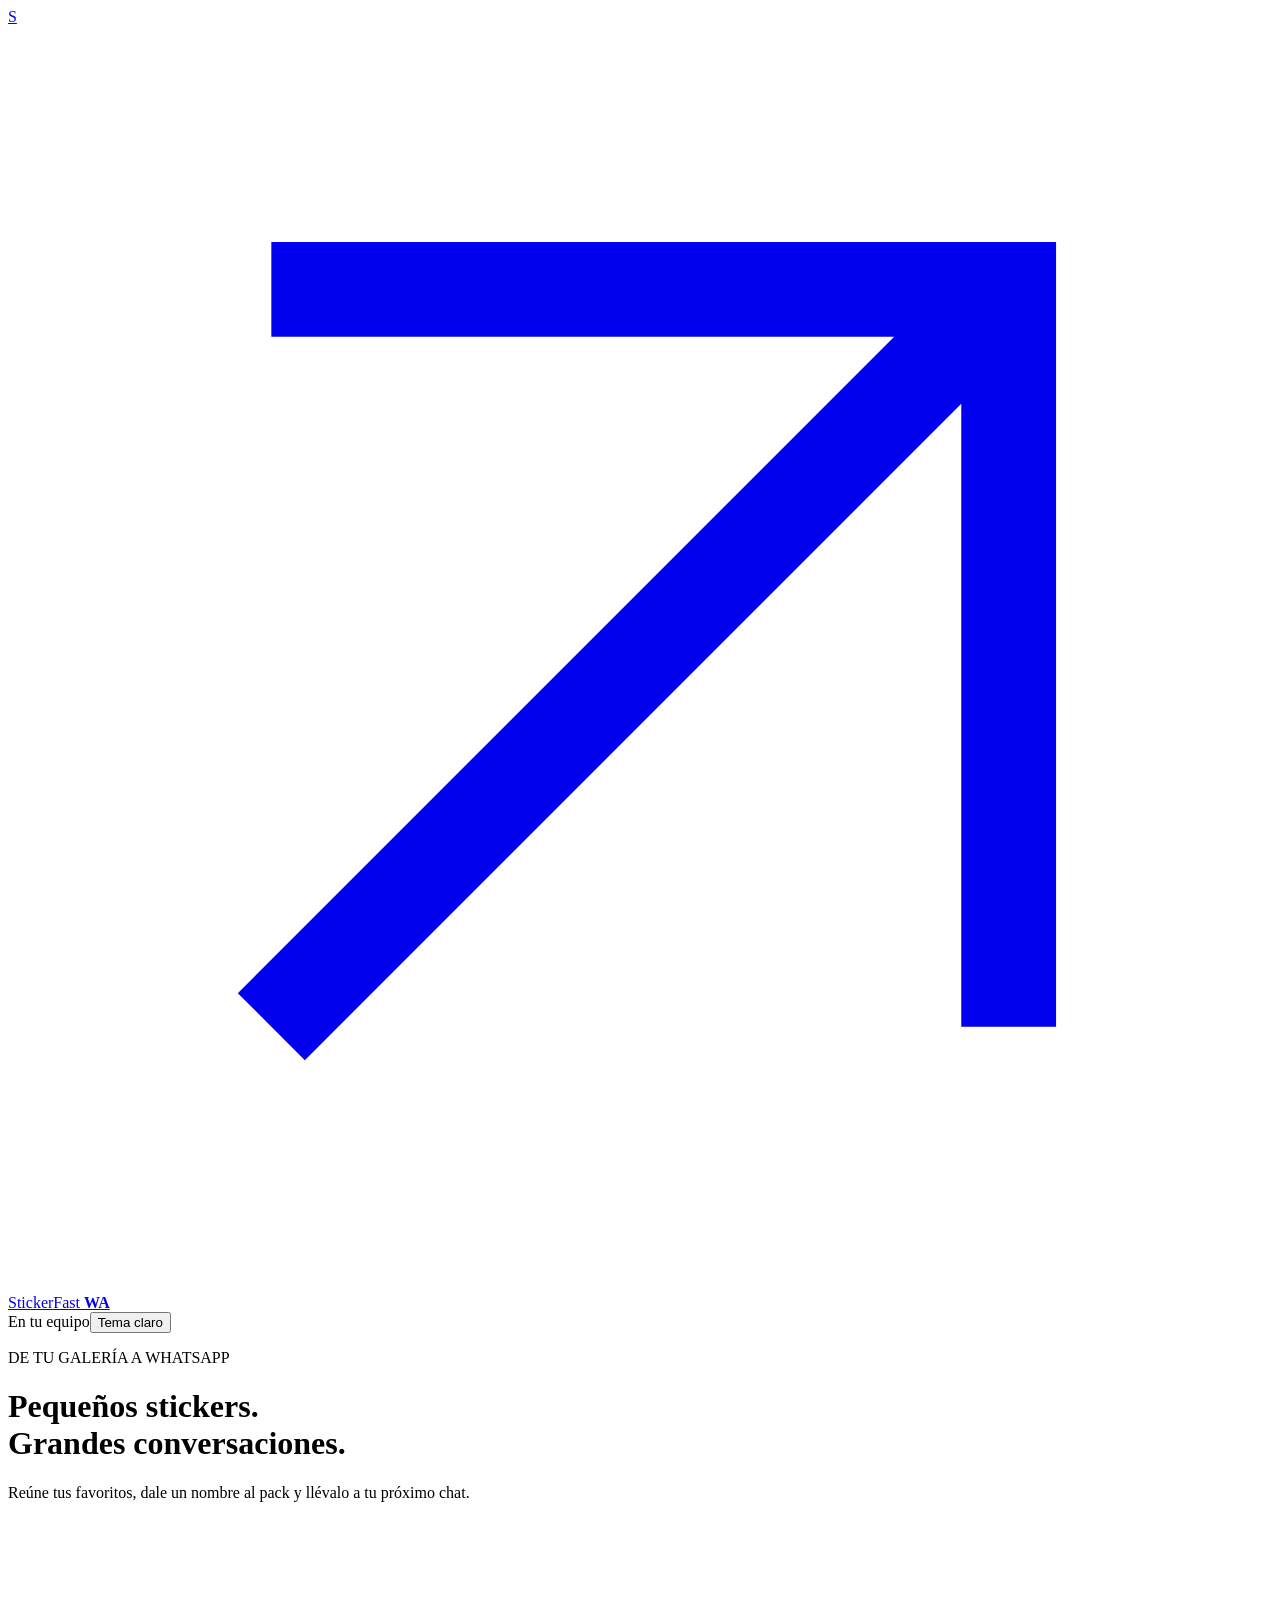
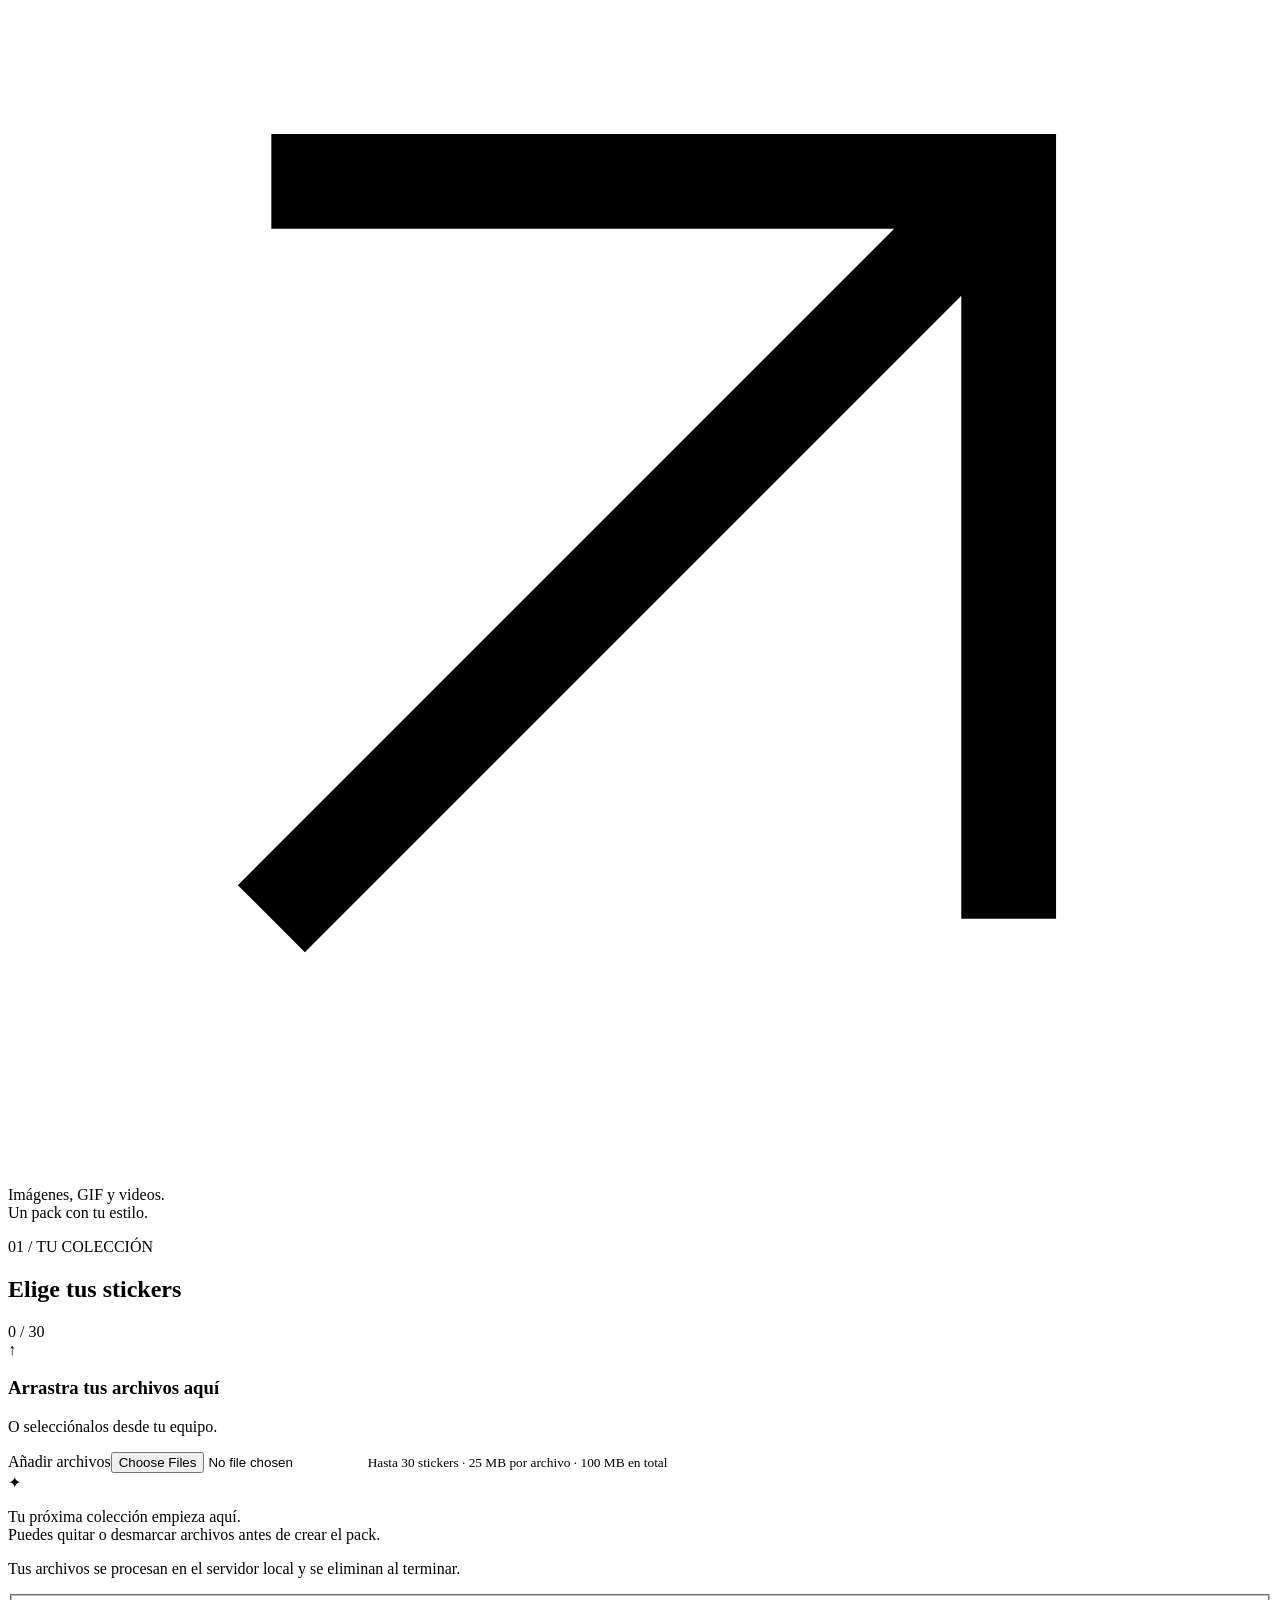
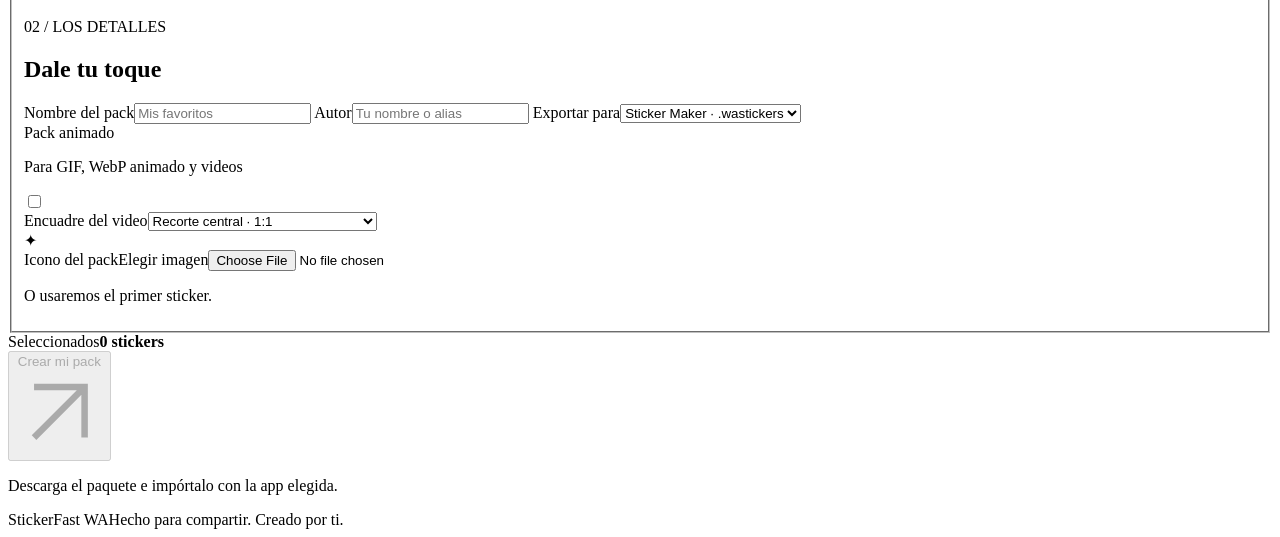
==== src/server/web/index.html @ feb0b75e "feat: add responsive web interface for local sticker creation" ====
<!doctype html>
<html lang="es" data-theme="dark">
  <head>
    <meta charset="UTF-8" />
    <meta name="viewport" content="width=device-width, initial-scale=1" />
    <meta name="color-scheme" content="dark light" />
    <title>StickerFast WA · Crea tu pack</title>
    <link rel="stylesheet" href="/web/style.css" />
    <script src="/web/app.js" defer></script>
  </head>
  <body>
    <header class="topbar">
      <a class="brand" href="/" aria-label="StickerFast WA, inicio"
        ><span class="brand-icon" aria-hidden="true"
          >S<svg
            viewBox="0 0 24 24"
            fill="none"
            stroke="currentColor"
            stroke-width="1.8"
            aria-hidden="true"
          >
            <path d="M5 19 19 5M5 5h14v14" /></svg></span
        ><span>StickerFast <strong>WA</strong></span></a
      >
      <div class="header-actions">
        <span class="local-badge"><span></span> En tu equipo</span
        ><button
          type="button"
          id="theme"
          class="quiet"
          aria-label="Cambiar a tema claro"
        >
          Tema claro
        </button>
      </div>
    </header>
    <main>
      <div class="intro">
        <div>
          <p class="eyebrow">DE TU GALERÍA A WHATSAPP</p>
          <h1>Pequeños stickers.<br /><span>Grandes conversaciones.</span></h1>
          <p class="intro-copy">
            Reúne tus favoritos, dale un nombre al pack y llévalo a tu próximo
            chat.
          </p>
        </div>
        <div class="intro-note">
          <svg
            viewBox="0 0 24 24"
            fill="none"
            stroke="currentColor"
            stroke-width="1.8"
            aria-hidden="true"
          >
            <path d="M5 19 19 5M5 5h14v14" />
          </svg>
          Imágenes, GIF y videos.<br />Un pack con tu estilo.
        </div>
      </div>
      <form id="pack-form" class="workspace">
        <section class="media-panel panel" aria-labelledby="media-title">
          <div class="section-heading">
            <div>
              <p class="step">01 / TU COLECCIÓN</p>
              <h2 id="media-title">Elige tus stickers</h2>
            </div>
            <span class="count" id="count">0 / 30</span>
          </div>
          <div id="dropzone" class="dropzone">
            <span class="upload-icon" aria-hidden="true">↑</span>
            <h3>Arrastra tus archivos aquí</h3>
            <p>O selecciónalos desde tu equipo.</p>
            <label class="button secondary file-picker"
              >Añadir archivos<input
                id="files"
                type="file"
                multiple
                accept=".png,.jpg,.jpeg,.webp,.gif,.mp4,.webm,.mov,.avi,.mkv"
            /></label>
            <small
              >Hasta 30 stickers · 25 MB por archivo · 100 MB en total</small
            >
          </div>
          <div class="collection-toolbar" id="collection-toolbar" hidden>
            <p id="selection-summary"></p>
            <button type="button" id="clear" class="text-button">
              Vaciar colección
            </button>
          </div>
          <div id="media-grid" class="media-grid"></div>
          <div class="empty-note" id="empty-note">
            <span aria-hidden="true">✦</span>
            <p>
              Tu próxima colección empieza aquí.<br /><span
                >Puedes quitar o desmarcar archivos antes de crear el
                pack.</span
              >
            </p>
          </div>
          <p class="privacy-note">
            Tus archivos se procesan en el servidor local y se eliminan al
            terminar.
          </p>
        </section>
        <aside class="settings-panel panel" aria-labelledby="settings-title">
          <fieldset id="settings-fields">
            <div class="section-heading">
              <div>
                <p class="step">02 / LOS DETALLES</p>
                <h2 id="settings-title">Dale tu toque</h2>
              </div>
            </div>
            <label class="field"
              >Nombre del pack<input
                id="name"
                name="name"
                required
                maxlength="80"
                placeholder="Mis favoritos"
                autocomplete="off"
            /></label>
            <label class="field"
              >Autor<input
                id="author"
                name="author"
                required
                maxlength="80"
                placeholder="Tu nombre o alias"
                autocomplete="nickname"
            /></label>
            <label class="field"
              >Exportar para<select id="package" name="package">
                <option value="stickerMaker">
                  Sticker Maker · .wastickers
                </option>
                <option value="wemoji">Wemoji · .wemojipack</option>
              </select></label
            >
            <div class="mode-switch">
              <div>
                <label for="animated">Pack animado</label>
                <p>Para GIF, WebP animado y videos</p>
              </div>
              <input
                type="checkbox"
                id="animated"
                name="animated"
                role="switch"
              />
            </div>
            <label class="field"
              >Encuadre del video<select id="crop-mode" name="crop_mode">
                <option value="center_crop">Recorte central · 1:1</option>
                <option value="fit">
                  Original · ajustar con transparencia
                </option>
              </select></label
            >
            <div class="icon-control">
              <div class="tray-preview" id="tray-preview" aria-hidden="true">
                ✦
              </div>
              <div>
                <span class="field-title">Icono del pack</span
                ><label class="text-button file-picker"
                  >Elegir imagen<input
                    id="icon"
                    type="file"
                    accept=".png,.jpg,.jpeg,.webp,.gif"
                    aria-label="Elegir icono del pack" /></label
                ><button
                  type="button"
                  id="remove-icon"
                  class="text-button"
                  hidden
                >
                  Quitar icono
                </button>
                <p id="icon-label">O usaremos el primer sticker.</p>
              </div>
            </div>
          </fieldset>
          <div class="pack-summary">
            <span>Seleccionados</span
            ><strong id="selected-count">0 stickers</strong>
          </div>
          <button type="submit" id="create" class="button primary" disabled>
            Crear mi pack
            <svg
              viewBox="0 0 24 24"
              fill="none"
              stroke="currentColor"
              stroke-width="1.8"
              aria-hidden="true"
            >
              <path d="M5 19 19 5M5 5h14v14" />
            </svg>
          </button>
          <p class="export-note">
            Descarga el paquete e impórtalo con la app elegida.
          </p>
        </aside>
      </form>
      <p id="message" class="message" role="alert" hidden></p>
      <section
        id="job-panel"
        class="job-panel panel"
        aria-labelledby="job-title"
        hidden
      >
        <div class="job-heading">
          <div>
            <p class="step">TU PACK</p>
            <h2 id="job-title">Preparando tu colección</h2>
          </div>
          <span id="job-percentage">0 %</span>
        </div>
        <progress
          id="progress"
          max="100"
          value="0"
          aria-label="Progreso de creación"
        ></progress>
        <div class="job-bottom">
          <p id="job-status" role="status" aria-live="polite">
            Subiendo archivos…
          </p>
          <div class="job-actions">
            <button type="button" id="retry" class="quiet" hidden>
              Volver a consultar</button
            ><button type="button" id="cancel" class="quiet" disabled>
              Cancelar</button
            ><a id="download" class="button primary" hidden>Descargar pack ↓</a
            ><button type="button" id="delete-job" class="quiet" hidden>
              Eliminar resultado
            </button>
          </div>
        </div>
      </section>
      <footer>
        <span>StickerFast WA</span
        ><span>Hecho para compartir. Creado por ti.</span>
      </footer>
    </main>
  </body>
</html>
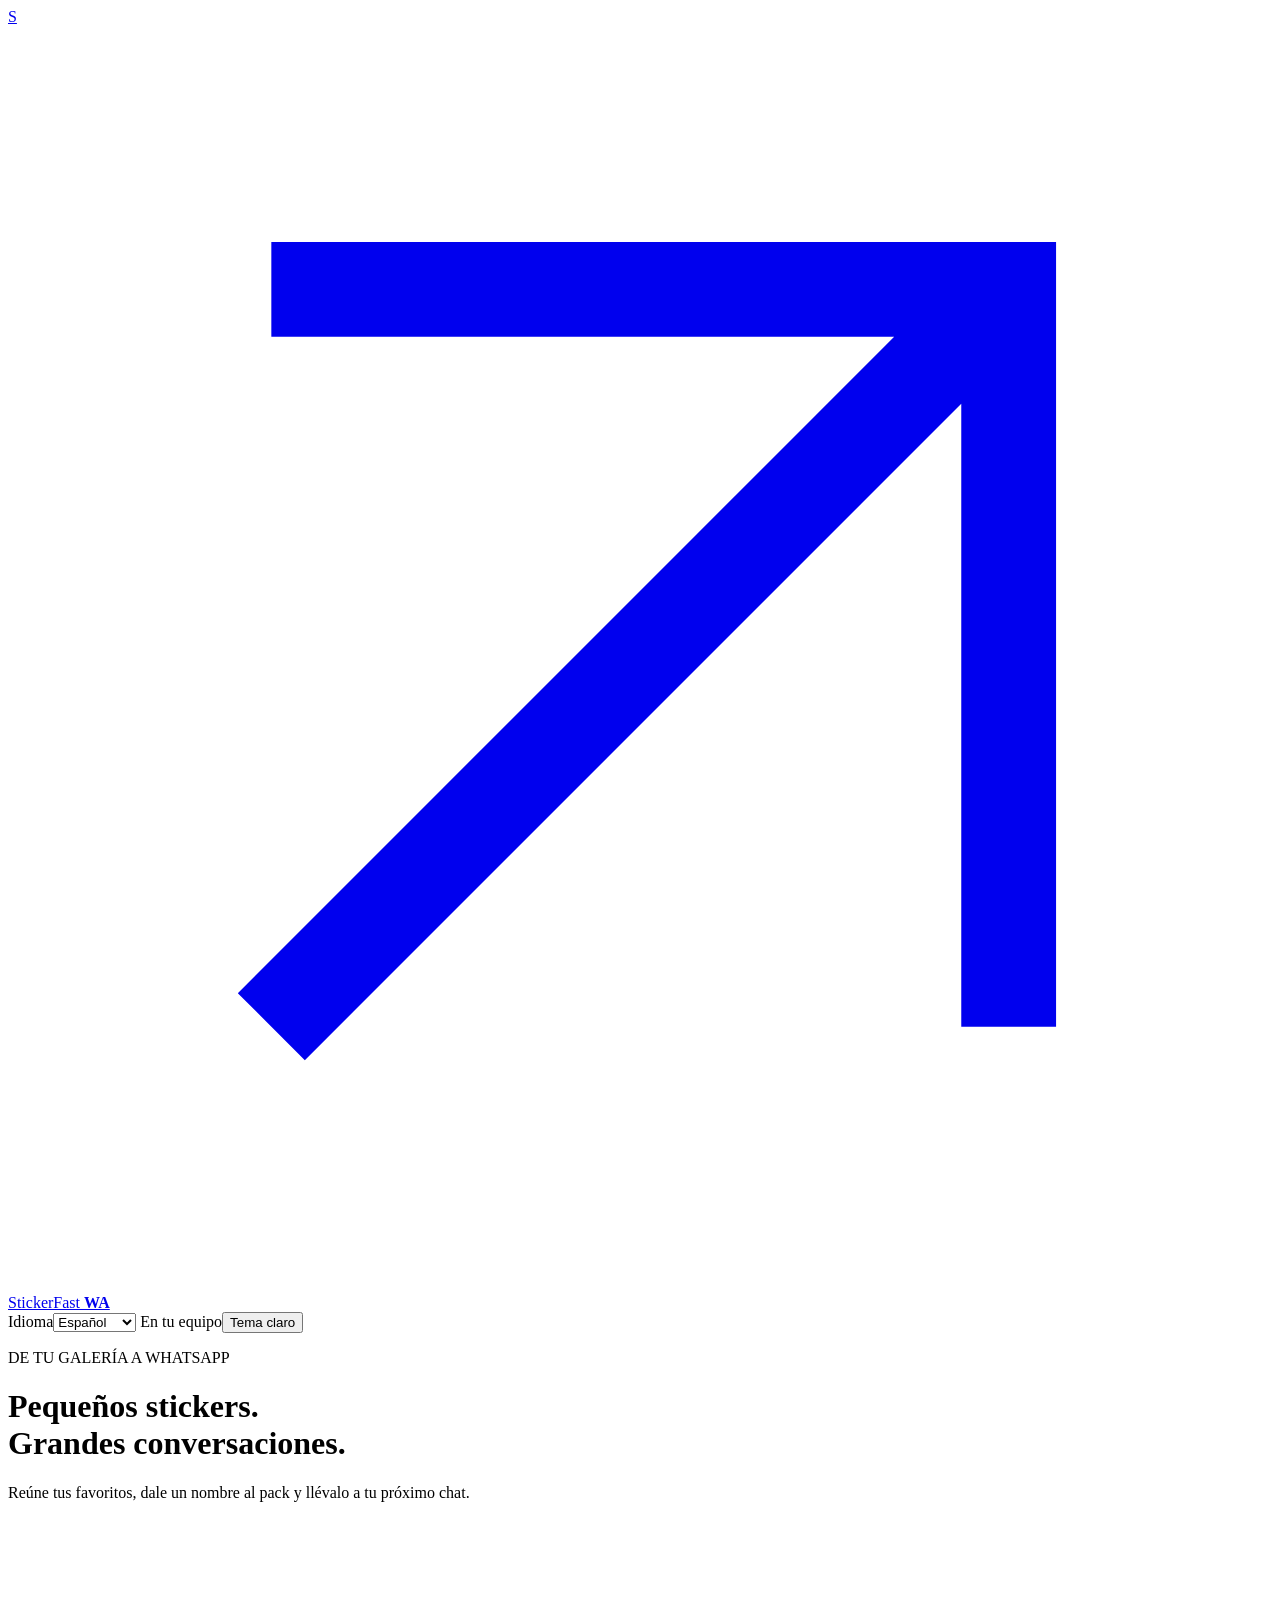
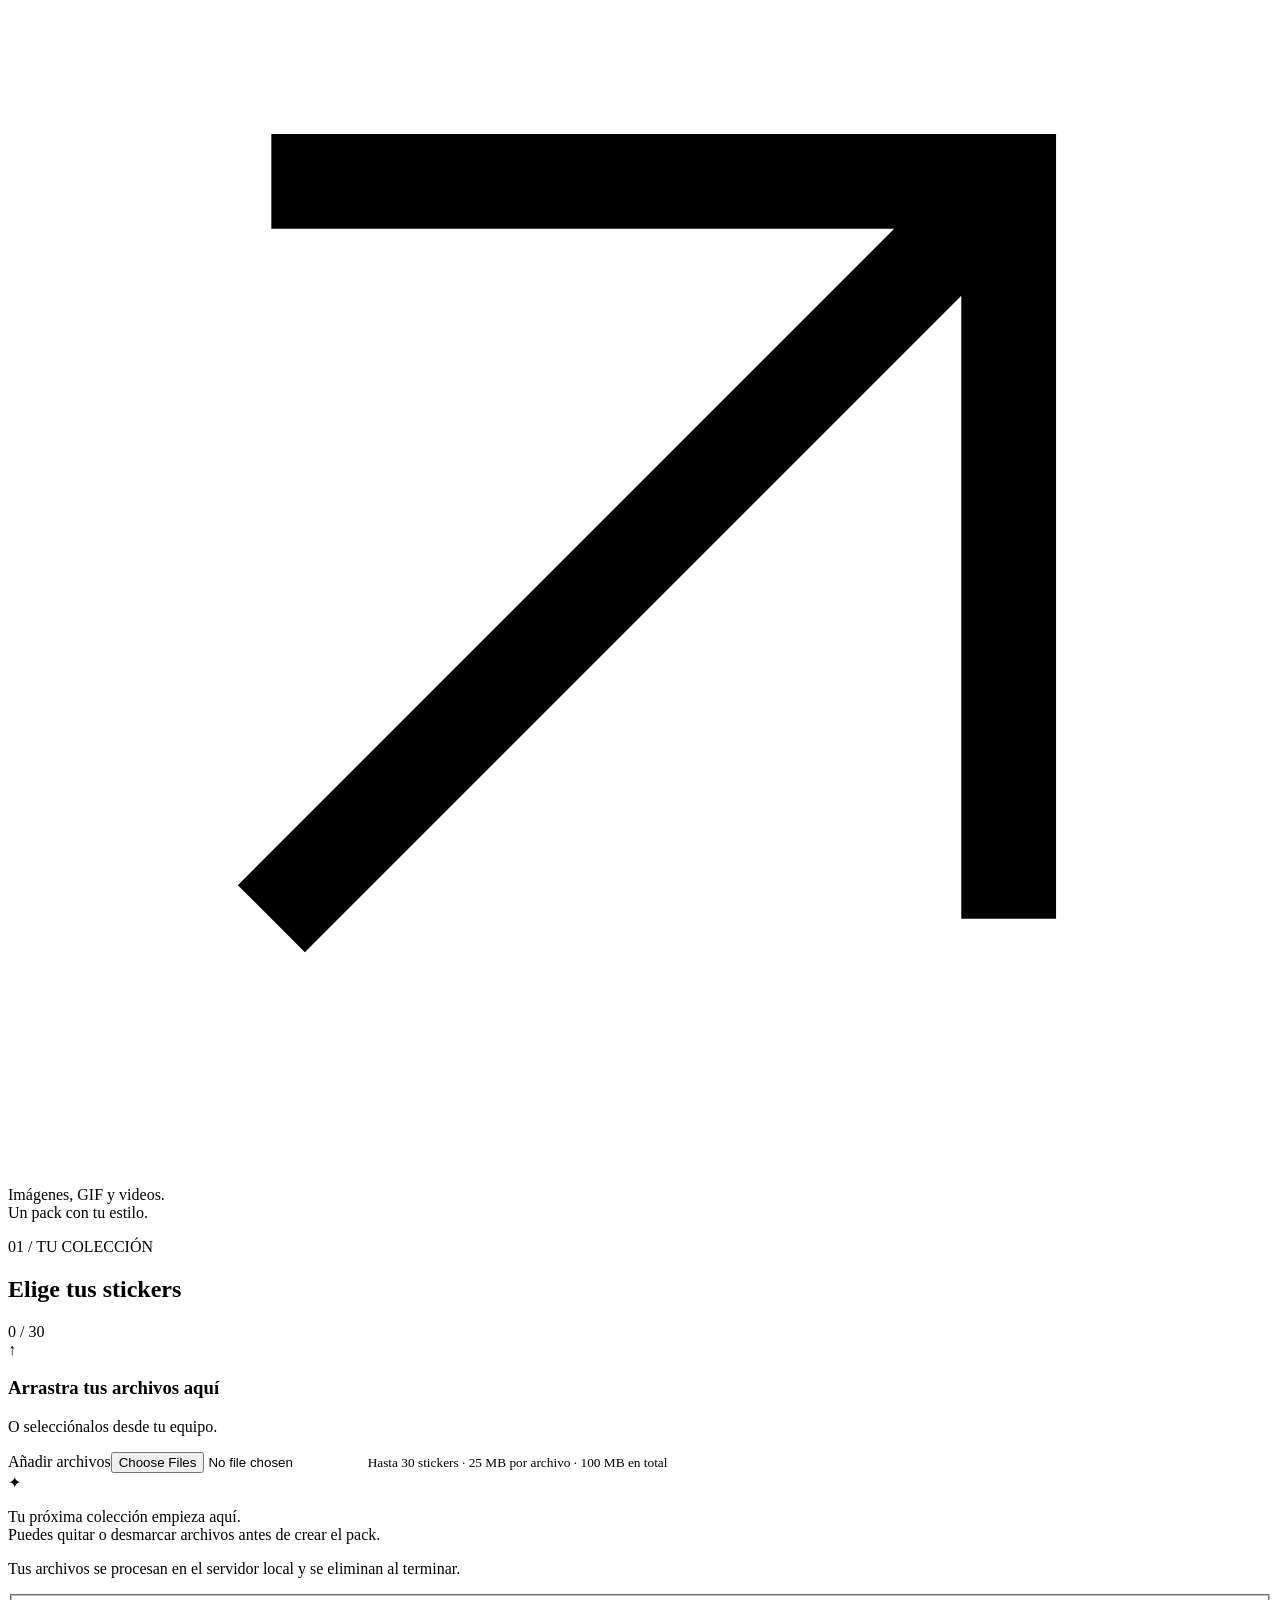
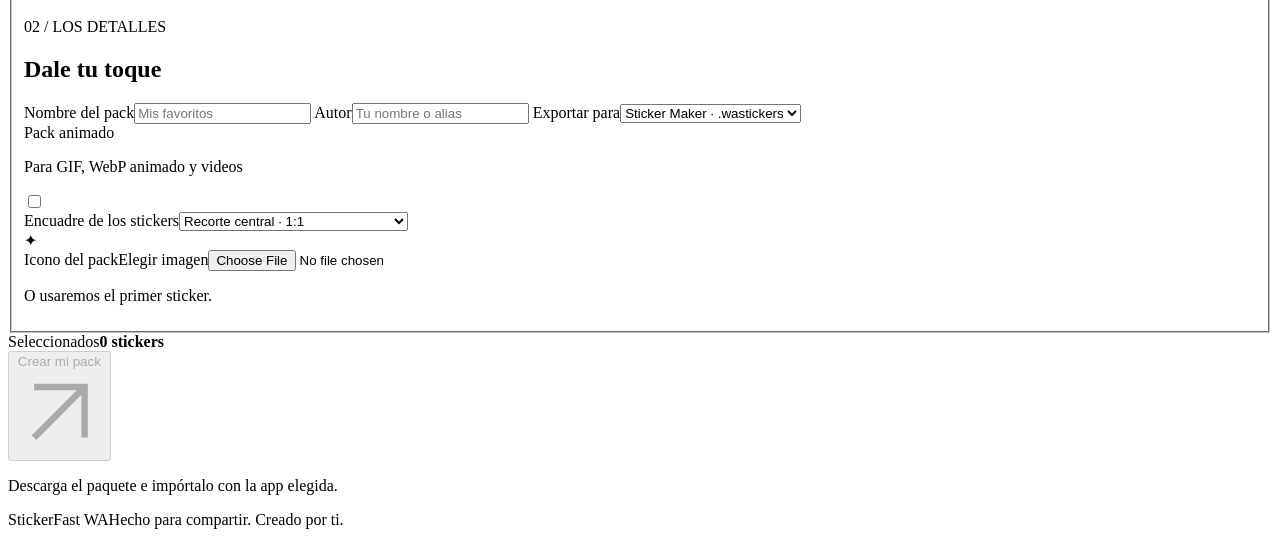
==== commit d72d120c: "feat: localize web interface in six languages" ====
--- a/src/server/web/index.html
+++ b/src/server/web/index.html
@@ -6,6 +6,8 @@
     <meta name="color-scheme" content="dark light" />
     <title>StickerFast WA · Crea tu pack</title>
     <link rel="stylesheet" href="/web/style.css" />
+    <script src="/web/locales.js" defer></script>
+    <script src="/web/i18n.js" defer></script>
     <script src="/web/app.js" defer></script>
   </head>
   <body>
@@ -23,6 +25,17 @@
         ><span>StickerFast <strong>WA</strong></span></a
       >
       <div class="header-actions">
+        <label class="language-picker"
+          ><span class="sr-only">Idioma</span
+          ><select id="language" aria-label="Idioma">
+            <option value="es">Español</option>
+            <option value="en">English</option>
+            <option value="fr">Français</option>
+            <option value="de">Deutsch</option>
+            <option value="it">Italiano</option>
+            <option value="pt">Português</option>
+          </select></label
+        >
         <span class="local-badge"><span></span> En tu equipo</span
         ><button
           type="button"
@@ -149,7 +162,7 @@
               />
             </div>
             <label class="field"
-              >Encuadre del video<select id="crop-mode" name="crop_mode">
+              >Encuadre de los stickers<select id="crop-mode" name="crop_mode">
                 <option value="center_crop">Recorte central · 1:1</option>
                 <option value="fit">
                   Original · ajustar con transparencia
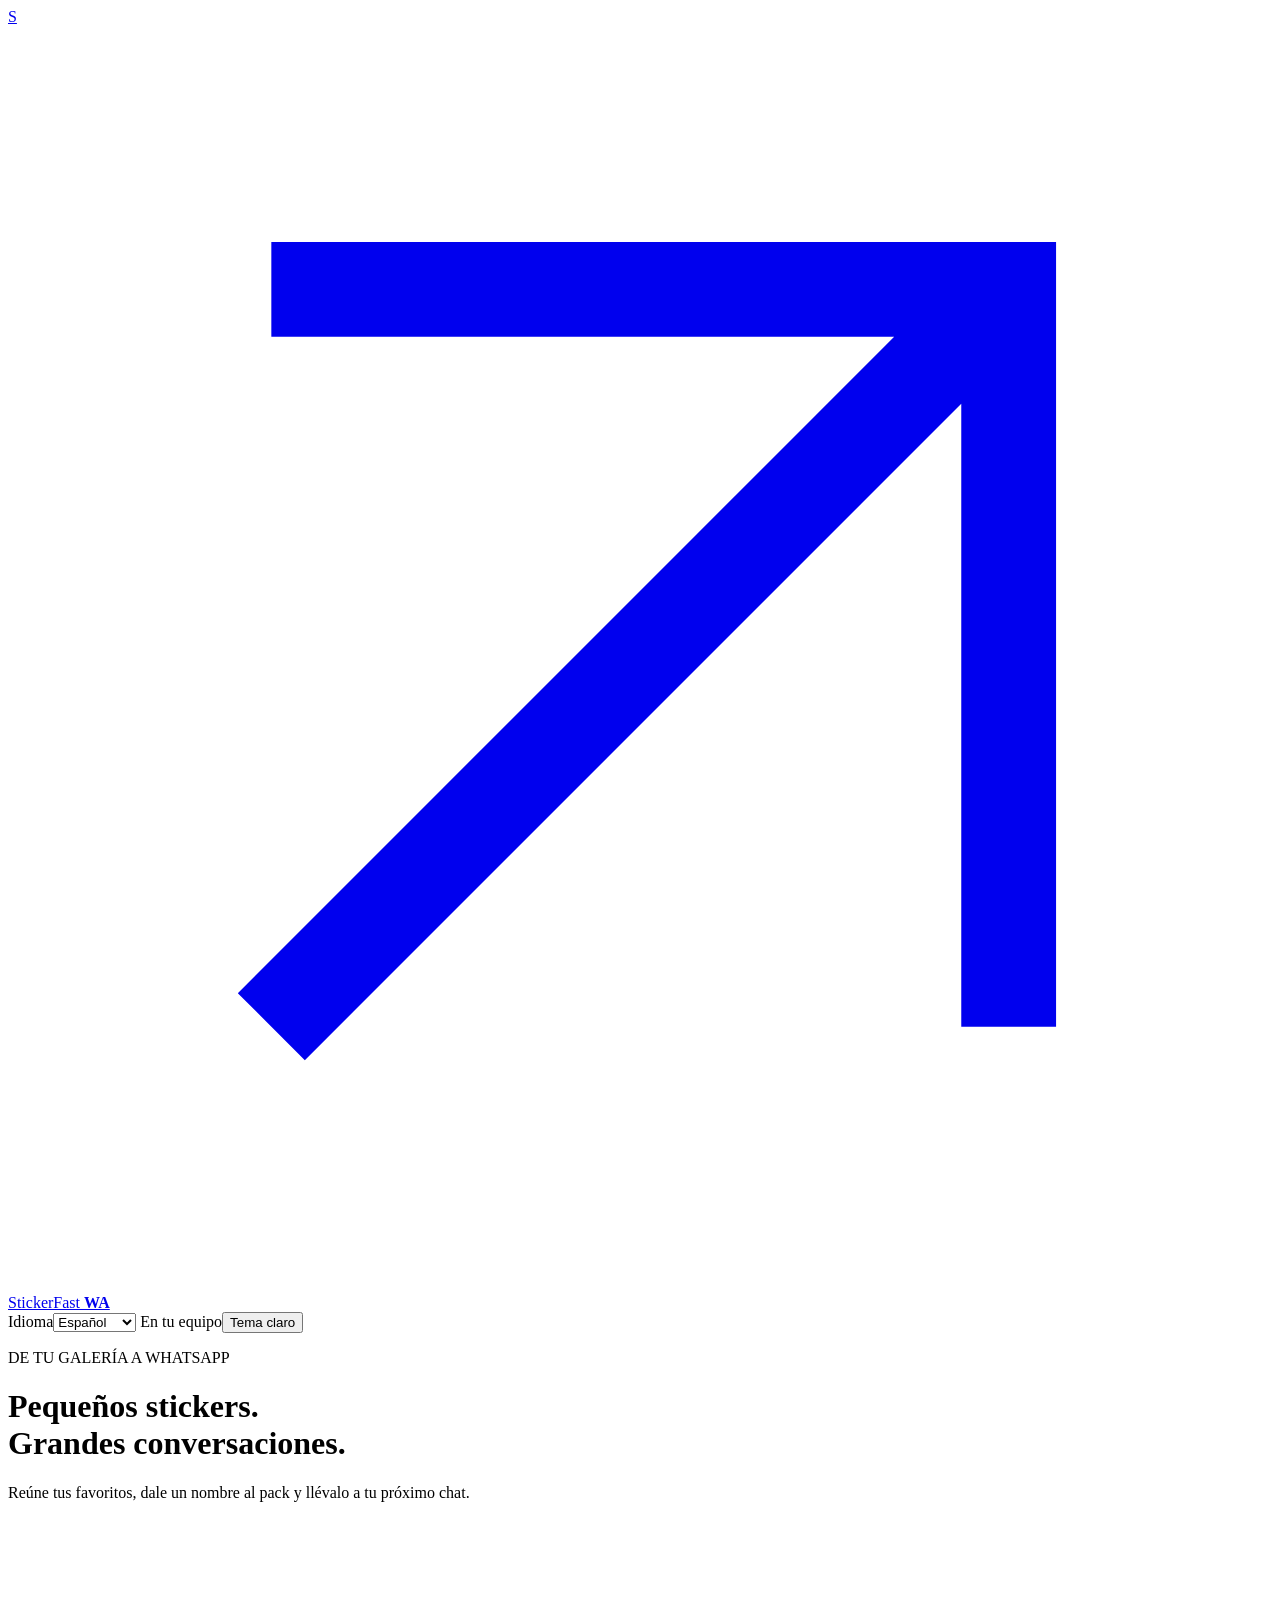
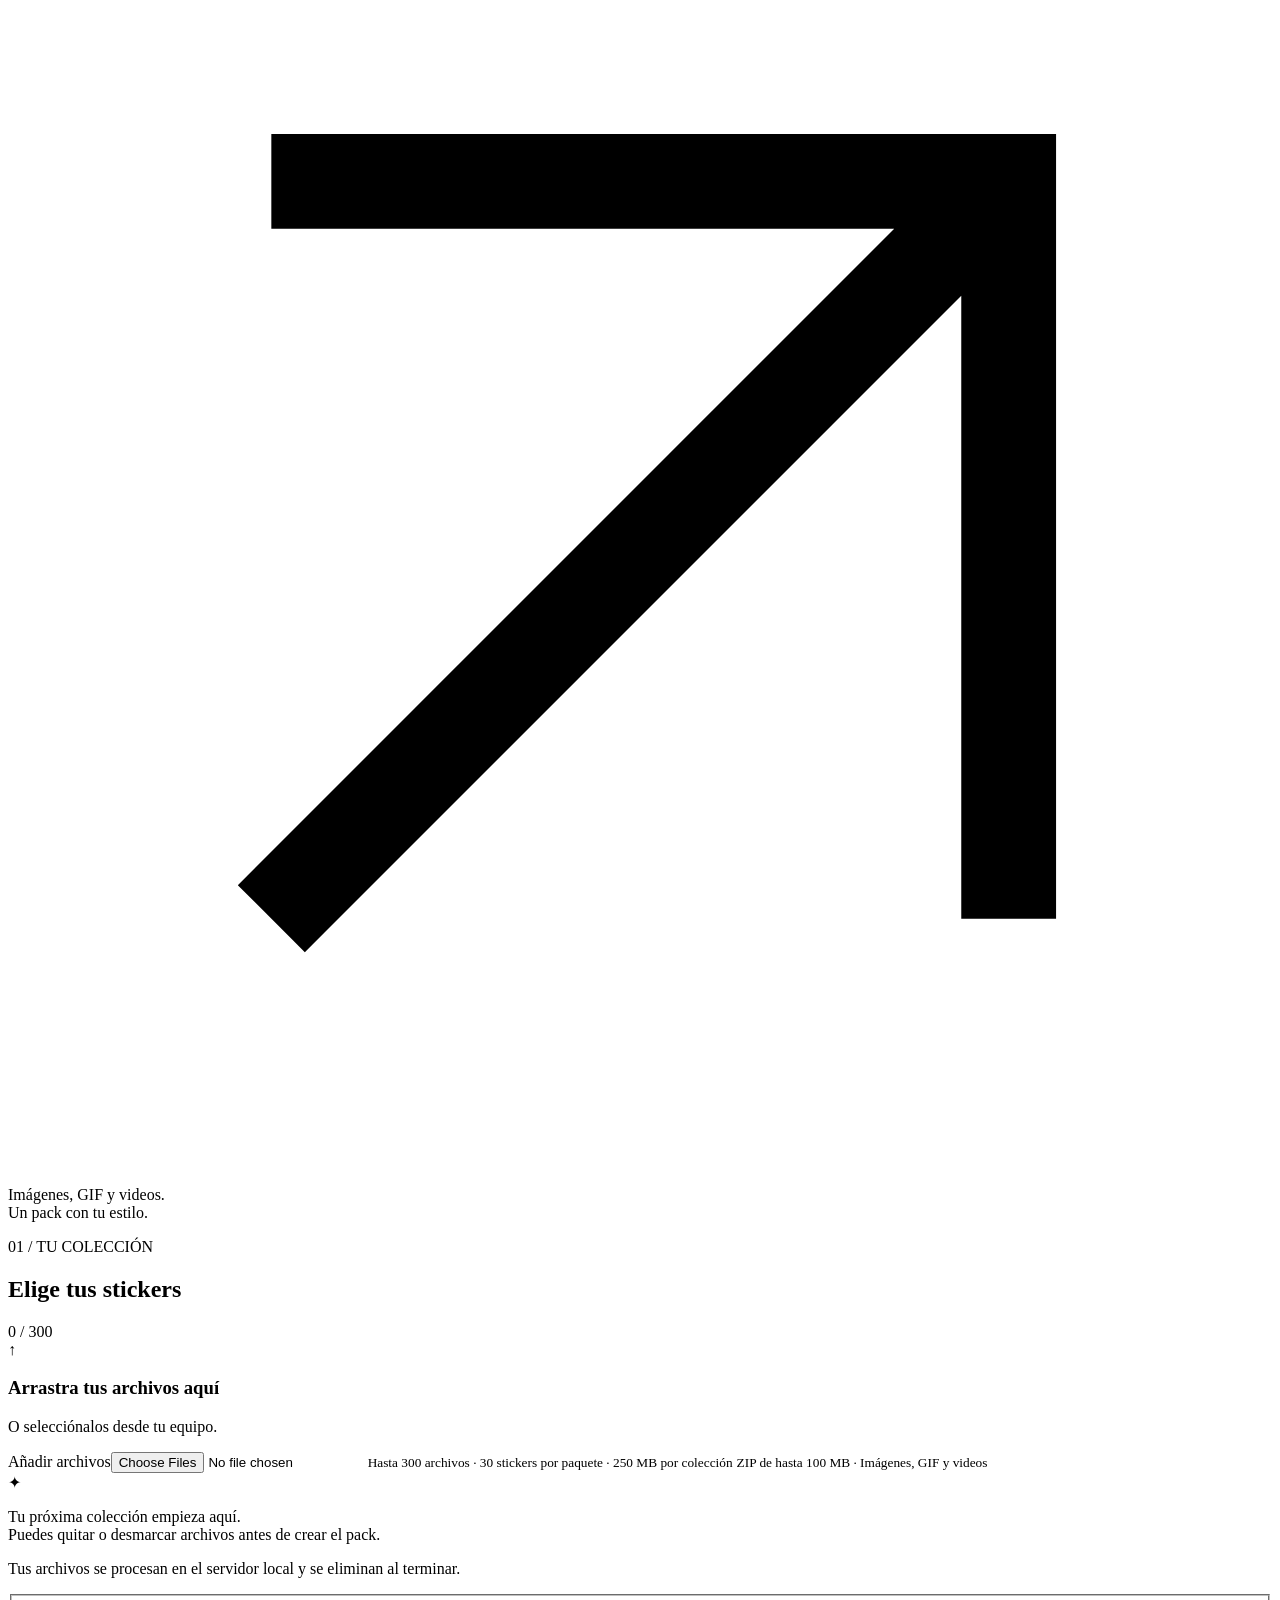
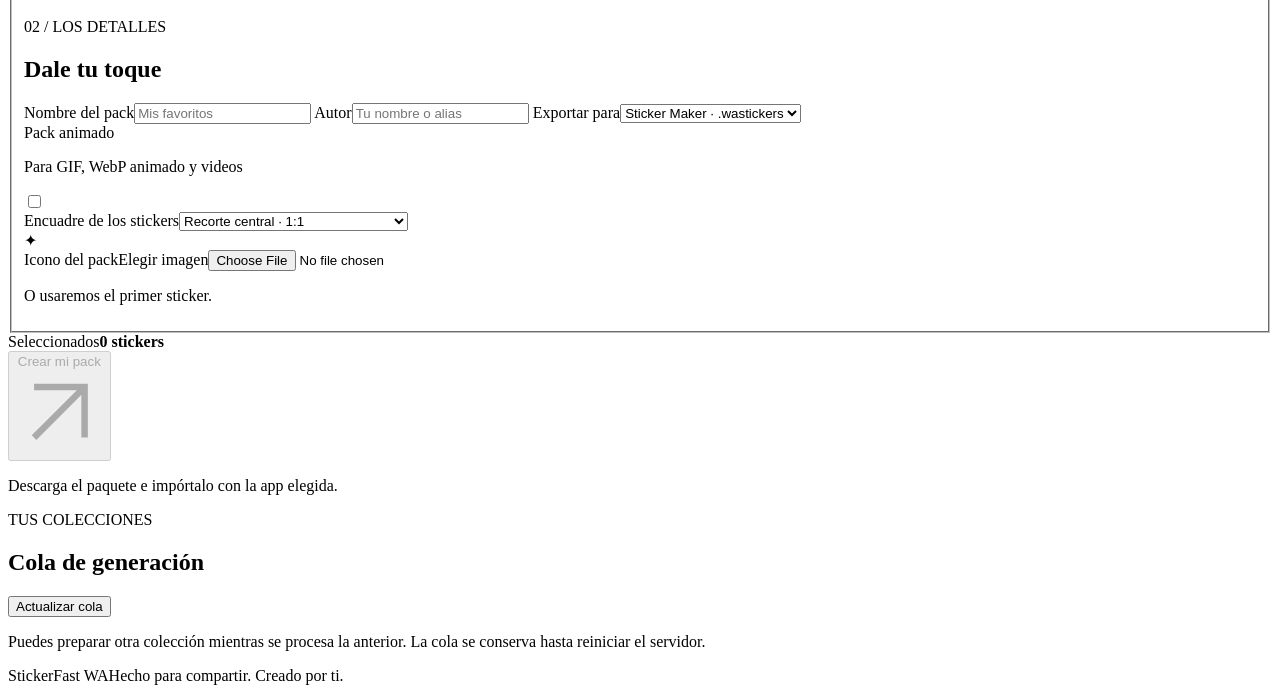
==== commit 6567287c: "feat: reorder collections and manage pack generation queue" ====
--- a/src/server/web/index.html
+++ b/src/server/web/index.html
@@ -8,6 +8,8 @@
     <link rel="stylesheet" href="/web/style.css" />
     <script src="/web/locales.js" defer></script>
     <script src="/web/i18n.js" defer></script>
+    <script src="/web/image-editor.js" defer></script>
+    <script src="/web/collection-inputs.js" defer></script>
     <script src="/web/app.js" defer></script>
   </head>
   <body>
@@ -77,7 +79,7 @@
               <p class="step">01 / TU COLECCIÓN</p>
               <h2 id="media-title">Elige tus stickers</h2>
             </div>
-            <span class="count" id="count">0 / 30</span>
+            <span class="count" id="count">0 / 300</span>
           </div>
           <div id="dropzone" class="dropzone">
             <span class="upload-icon" aria-hidden="true">↑</span>
@@ -88,14 +90,33 @@
                 id="files"
                 type="file"
                 multiple
-                accept=".png,.jpg,.jpeg,.webp,.gif,.mp4,.webm,.mov,.avi,.mkv"
+                accept=".zip,.png,.jpg,.jpeg,.webp,.gif,.mp4,.webm,.mov,.avi,.mkv"
             /></label>
             <small
-              >Hasta 30 stickers · 25 MB por archivo · 100 MB en total</small
+              >Hasta 300 archivos · 30 stickers por paquete · 250 MB por
+              colección</small
             >
-          </div>
+            <small>ZIP de hasta 100 MB · Imágenes, GIF y videos</small>
+          </div>
+          <p
+            id="import-status"
+            class="collection-status"
+            role="status"
+            hidden
+          ></p>
           <div class="collection-toolbar" id="collection-toolbar" hidden>
-            <p id="selection-summary"></p>
+            <div>
+              <p id="selection-summary"></p>
+              <p id="split-summary"></p>
+            </div>
+            <label class="sort-label"
+              ><span class="sr-only">Ordenar archivos</span
+              ><select id="sort-files" aria-label="Ordenar archivos">
+                <option value="manual">Orden manual</option>
+                <option value="name">Nombre A–Z</option>
+                <option value="reverse">Nombre Z–A</option>
+              </select></label
+            >
             <button type="button" id="clear" class="text-button">
               Vaciar colección
             </button>
@@ -250,10 +271,226 @@
           </div>
         </div>
       </section>
+      <section
+        id="result-panel"
+        class="panel result-panel"
+        hidden
+        aria-labelledby="result-title"
+      >
+        <div class="section-heading">
+          <div>
+            <p class="step">03 / TU RESULTADO</p>
+            <h2 id="result-title">Así quedó tu pack</h2>
+          </div>
+        </div>
+        <p>
+          Estas son las imágenes exactas del paquete descargable. Toca un
+          sticker para ampliarlo.
+        </p>
+        <p id="result-message" role="status" hidden></p>
+        <button type="button" id="result-retry" class="quiet" hidden>
+          Volver a consultar
+        </button>
+        <div id="result-grid" class="media-grid"></div>
+      </section>
+      <section
+        id="queue-panel"
+        class="panel queue-panel"
+        aria-labelledby="queue-title"
+      >
+        <div class="section-heading">
+          <div>
+            <p class="step">TUS COLECCIONES</p>
+            <h2 id="queue-title">Cola de generación</h2>
+          </div>
+          <button type="button" id="queue-refresh" class="quiet">
+            Actualizar cola
+          </button>
+        </div>
+        <p id="queue-message" role="status"></p>
+        <div id="queue-list"></div>
+        <p class="queue-note">
+          Puedes preparar otra colección mientras se procesa la anterior. La
+          cola se conserva hasta reiniciar el servidor.
+        </p>
+      </section>
       <footer>
         <span>StickerFast WA</span
         ><span>Hecho para compartir. Creado por ti.</span>
       </footer>
     </main>
+    <dialog
+      id="result-dialog"
+      class="preview-dialog"
+      aria-labelledby="result-dialog-title"
+    >
+      <div class="dialog-heading">
+        <h2 id="result-dialog-title">Vista del sticker</h2>
+        <button type="button" id="close-result" class="quiet">Cerrar</button>
+      </div>
+      <div class="transparency preview-large">
+        <img id="result-image" alt="" />
+      </div>
+      <p id="result-detail"></p>
+    </dialog>
+    <dialog
+      id="image-editor"
+      class="editor-dialog"
+      aria-labelledby="editor-title"
+    >
+      <div class="dialog-heading">
+        <div>
+          <p class="step">TU MESA DE EDICIÓN</p>
+          <h2 id="editor-title">Edita tu sticker</h2>
+        </div>
+        <button type="button" id="editor-close" class="quiet">Cancelar</button>
+      </div>
+      <p class="editor-intro">
+        Recorta, borra y añade tu toque. El original se conserva.
+      </p>
+      <div class="editor-layout">
+        <div class="editor-visual">
+          <div class="transparency editor-stage">
+            <canvas
+              id="editor-canvas"
+              width="512"
+              height="512"
+              aria-label="Lienzo del sticker"
+            ></canvas>
+          </div>
+          <p id="editor-hint" role="status"></p>
+          <p id="editor-error" class="message" role="alert" hidden></p>
+        </div>
+        <div class="editor-controls">
+          <fieldset id="editor-fields">
+            <legend class="sr-only">Herramientas de edición</legend>
+            <div class="editor-tools">
+              <button
+                type="button"
+                class="quiet"
+                data-tool="move"
+                aria-pressed="true"
+              >
+                Mover</button
+              ><button
+                type="button"
+                class="quiet"
+                data-tool="cut"
+                aria-pressed="false"
+              >
+                Recorte libre</button
+              ><button
+                type="button"
+                class="quiet"
+                data-tool="erase"
+                aria-pressed="false"
+              >
+                Borrador
+              </button>
+            </div>
+            <div class="editor-tools">
+              <button type="button" id="editor-rotate" class="quiet">
+                Girar 90°</button
+              ><button type="button" id="editor-flip" class="quiet">
+                Voltear</button
+              ><button type="button" id="editor-circle" class="quiet">
+                Círculo
+              </button>
+            </div>
+            <label class="field"
+              >Zoom<input
+                id="editor-zoom"
+                type="range"
+                min="0.25"
+                max="4"
+                step="0.05"
+                value="1"
+            /></label>
+            <label class="field"
+              >Posición horizontal<input
+                id="editor-x"
+                type="range"
+                min="-512"
+                max="512"
+                step="1"
+                value="0"
+            /></label>
+            <label class="field"
+              >Posición vertical<input
+                id="editor-y"
+                type="range"
+                min="-512"
+                max="512"
+                step="1"
+                value="0"
+            /></label>
+            <label class="field"
+              >Tamaño del borrador<input
+                id="editor-brush"
+                type="range"
+                min="4"
+                max="100"
+                value="30"
+            /></label>
+            <label class="field"
+              >Texto<input
+                id="editor-text"
+                type="text"
+                maxlength="120"
+                placeholder="Añade una frase"
+            /></label>
+            <div class="editor-color-row">
+              <label class="field"
+                >Color del texto<input
+                  id="editor-text-color"
+                  type="color"
+                  value="#ffffff" /></label
+              ><label class="field"
+                >Color del borde<input
+                  id="editor-border-color"
+                  type="color"
+                  value="#ffffff"
+              /></label>
+            </div>
+            <label class="field"
+              >Tamaño del texto<input
+                id="editor-font"
+                type="range"
+                min="16"
+                max="80"
+                value="40"
+            /></label>
+            <label class="field"
+              >Altura del texto<input
+                id="editor-text-y"
+                type="range"
+                min="48"
+                max="464"
+                value="432"
+            /></label>
+            <label class="field"
+              >Grosor del borde<input
+                id="editor-border"
+                type="range"
+                min="0"
+                max="16"
+                value="0"
+            /></label>
+          </fieldset>
+        </div>
+      </div>
+      <div class="editor-footer">
+        <div>
+          <button type="button" id="editor-undo" class="quiet" disabled>
+            Deshacer</button
+          ><button type="button" id="editor-reset" class="quiet">
+            Reiniciar edición
+          </button>
+        </div>
+        <button type="button" id="editor-save" class="button primary">
+          Guardar edición
+        </button>
+      </div>
+    </dialog>
   </body>
 </html>
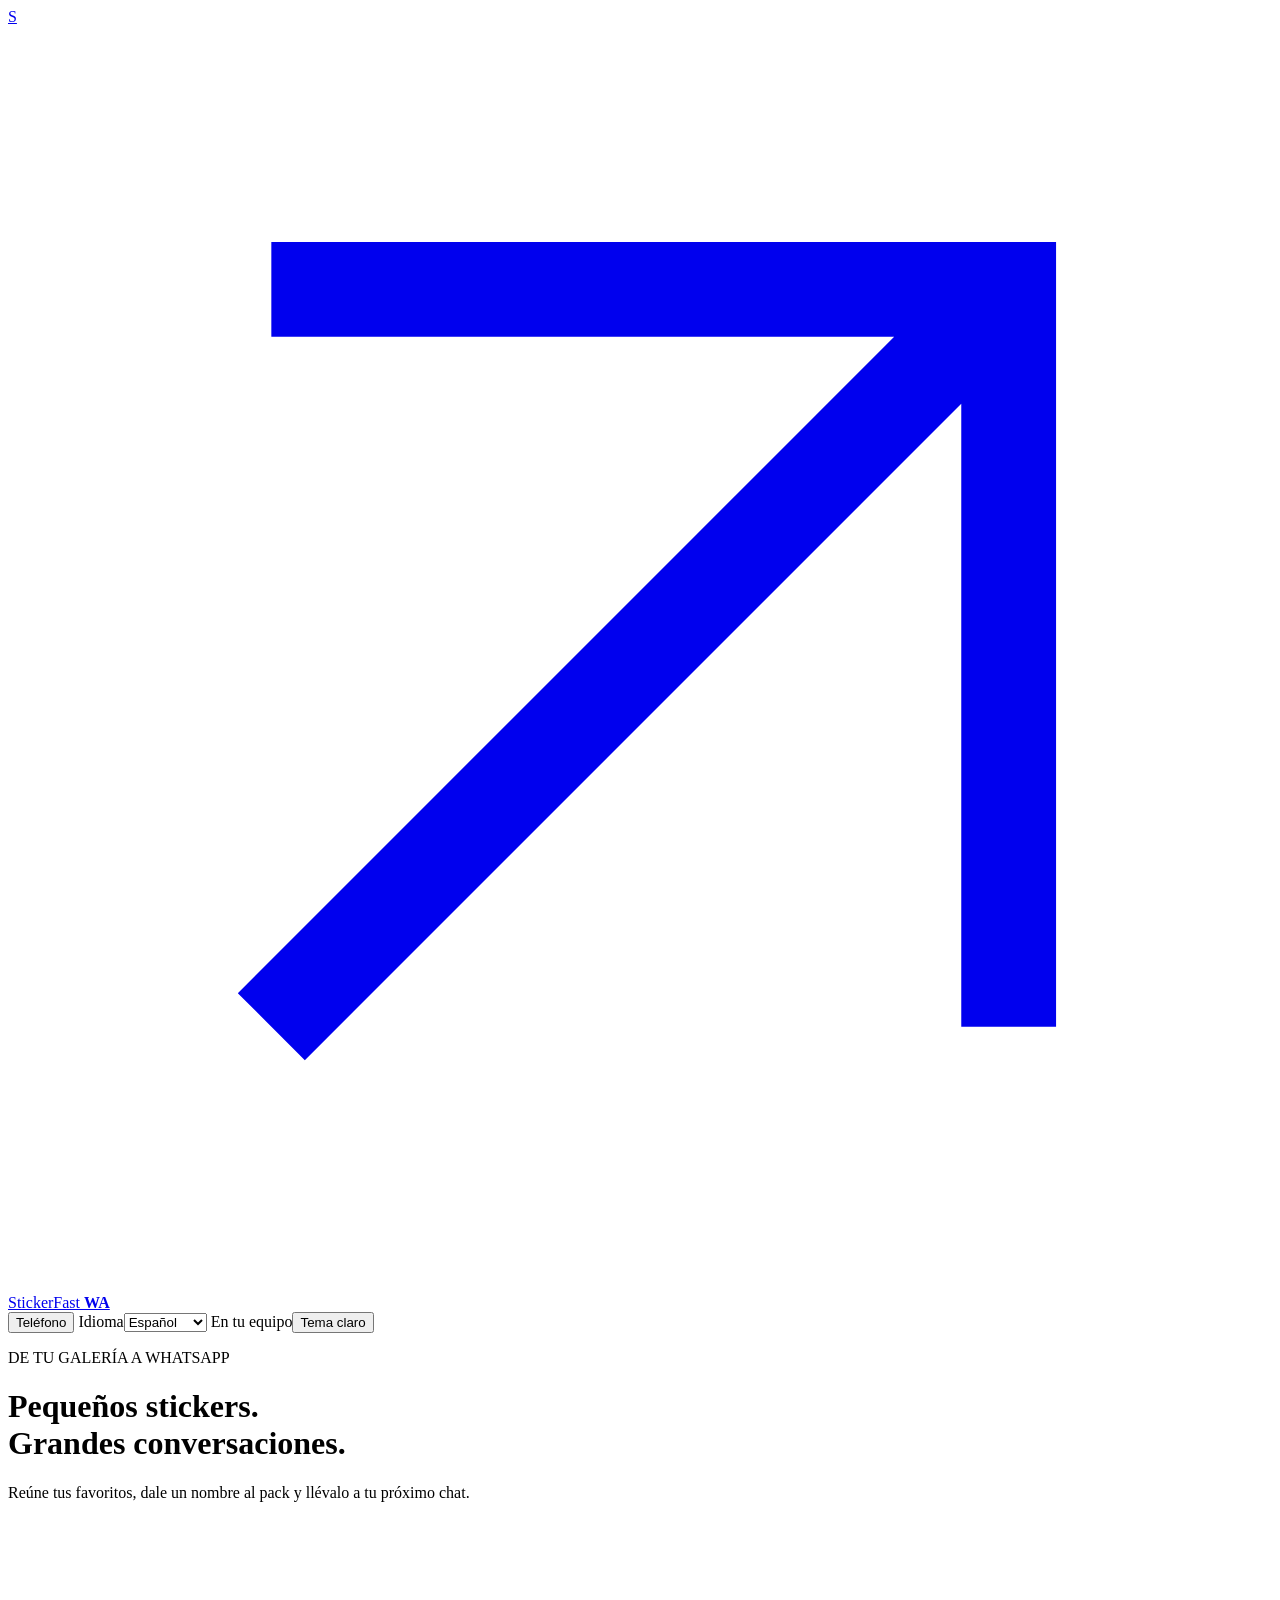
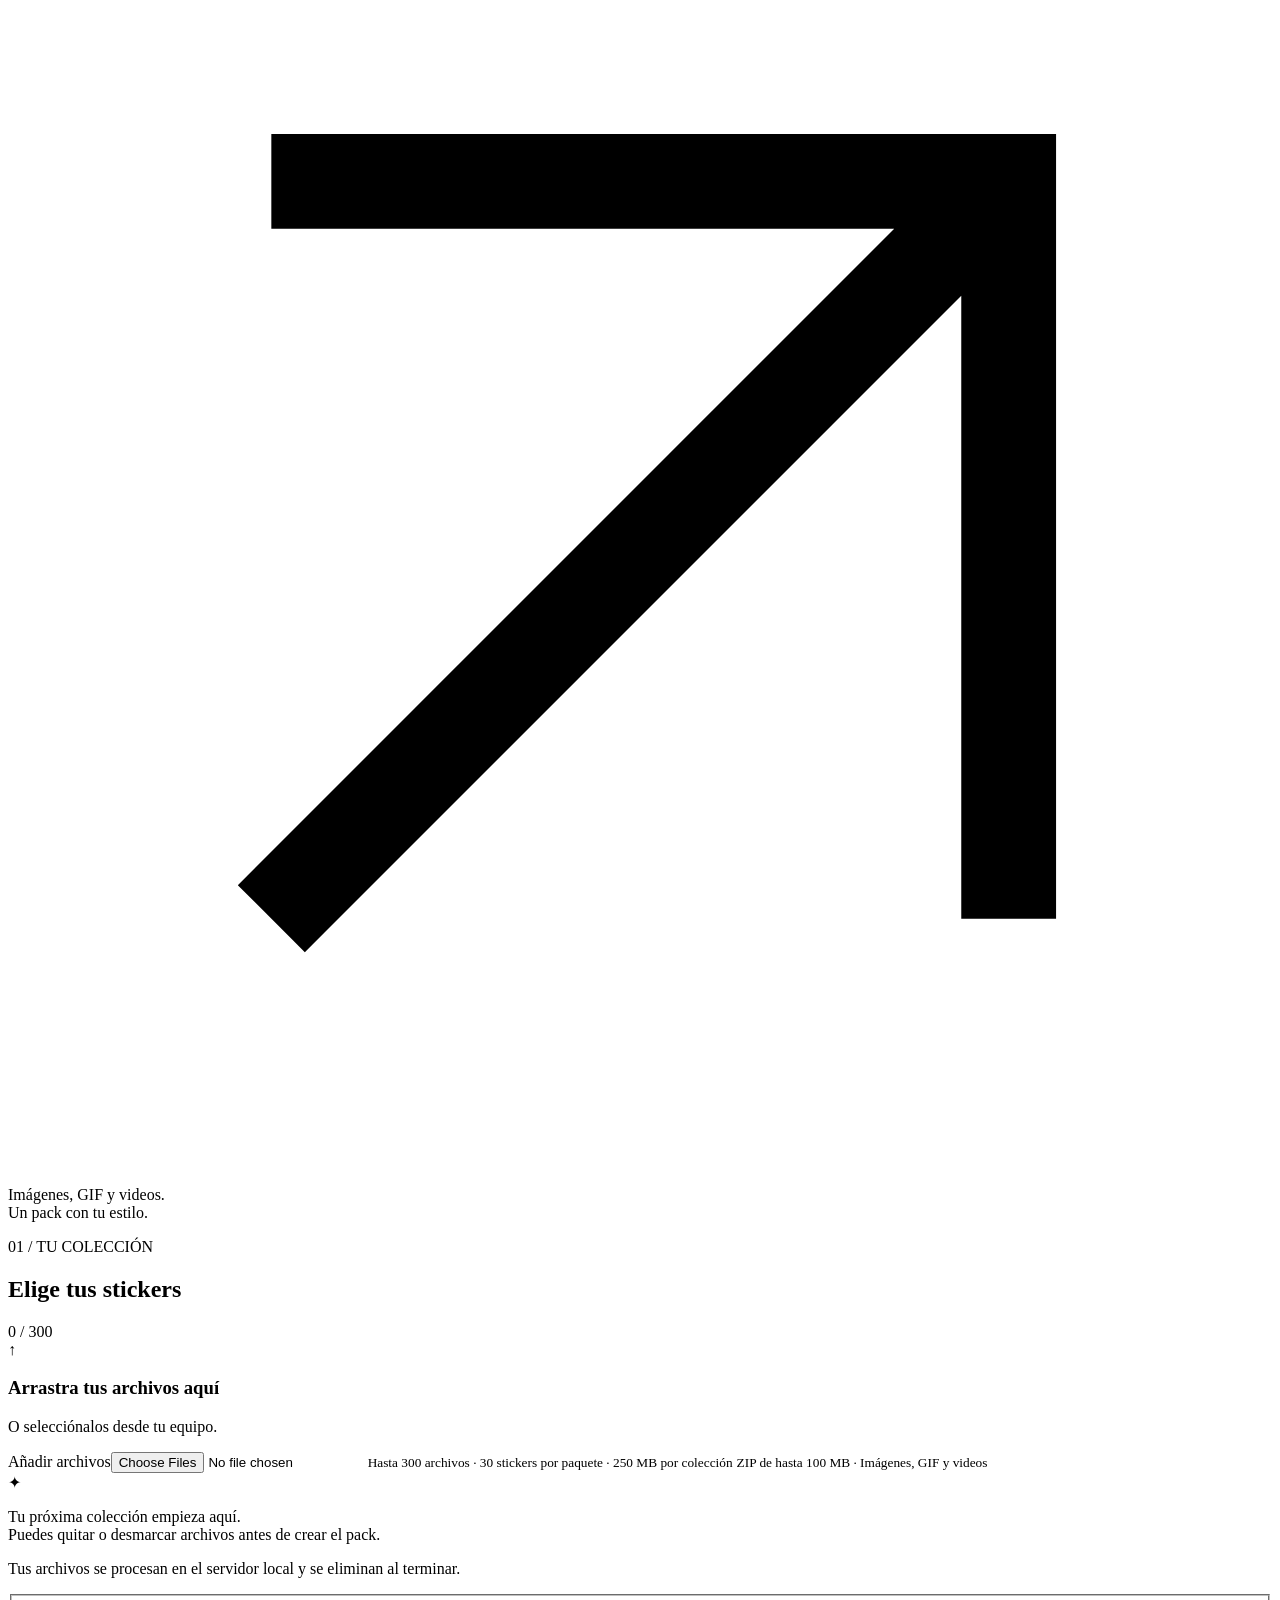
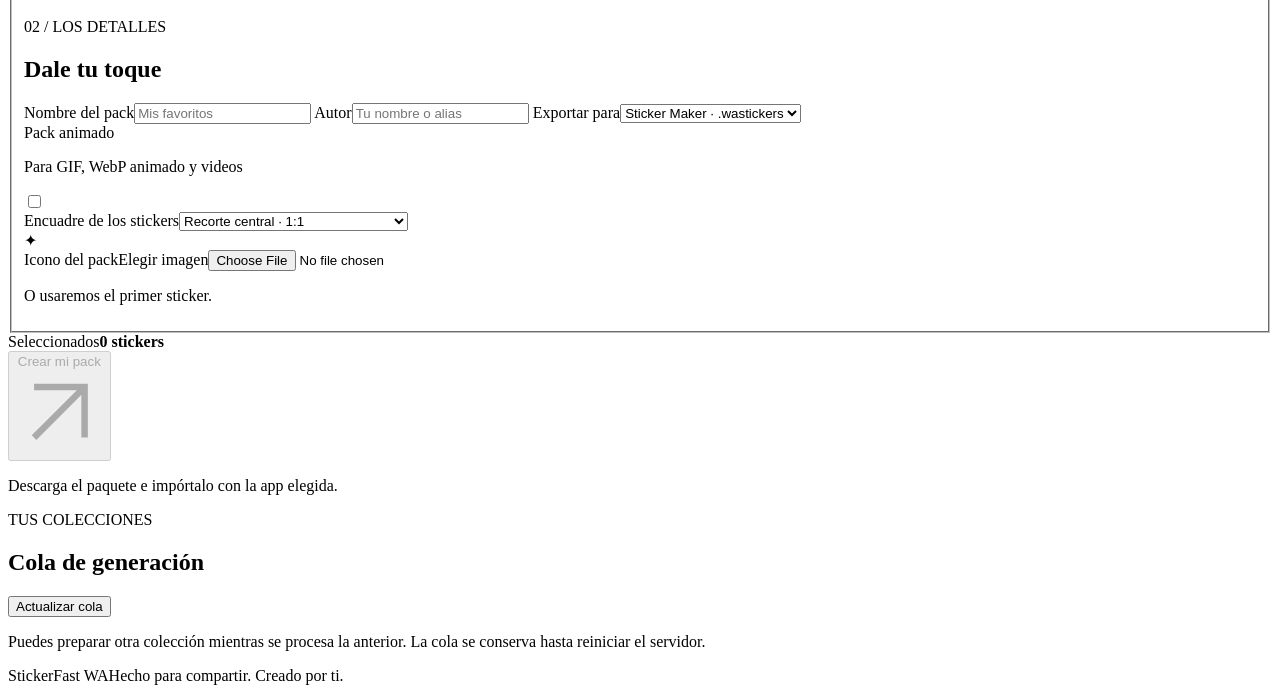
==== commit 8a5d4e23: "feat: show phone connection addresses in web interface" ====
--- a/src/server/web/index.html
+++ b/src/server/web/index.html
@@ -27,6 +27,7 @@
         ><span>StickerFast <strong>WA</strong></span></a
       >
       <div class="header-actions">
+        <button type="button" id="phone-access" class="quiet">Teléfono</button>
         <label class="language-picker"
           ><span class="sr-only">Idioma</span
           ><select id="language" aria-label="Idioma">
@@ -492,5 +493,21 @@
         </button>
       </div>
     </dialog>
+    <dialog
+      id="phone-dialog"
+      class="preview-dialog"
+      aria-labelledby="phone-title"
+    >
+      <div class="dialog-heading">
+        <h2 id="phone-title">Abrir desde el teléfono</h2>
+        <button type="button" id="phone-close" class="quiet">Cerrar</button>
+      </div>
+      <p id="phone-status" role="status"></p>
+      <div id="phone-links"></div>
+      <p>
+        Conecta el teléfono a la misma red Wi-Fi y abre una de estas
+        direcciones. Mantén el servidor encendido.
+      </p>
+    </dialog>
   </body>
 </html>
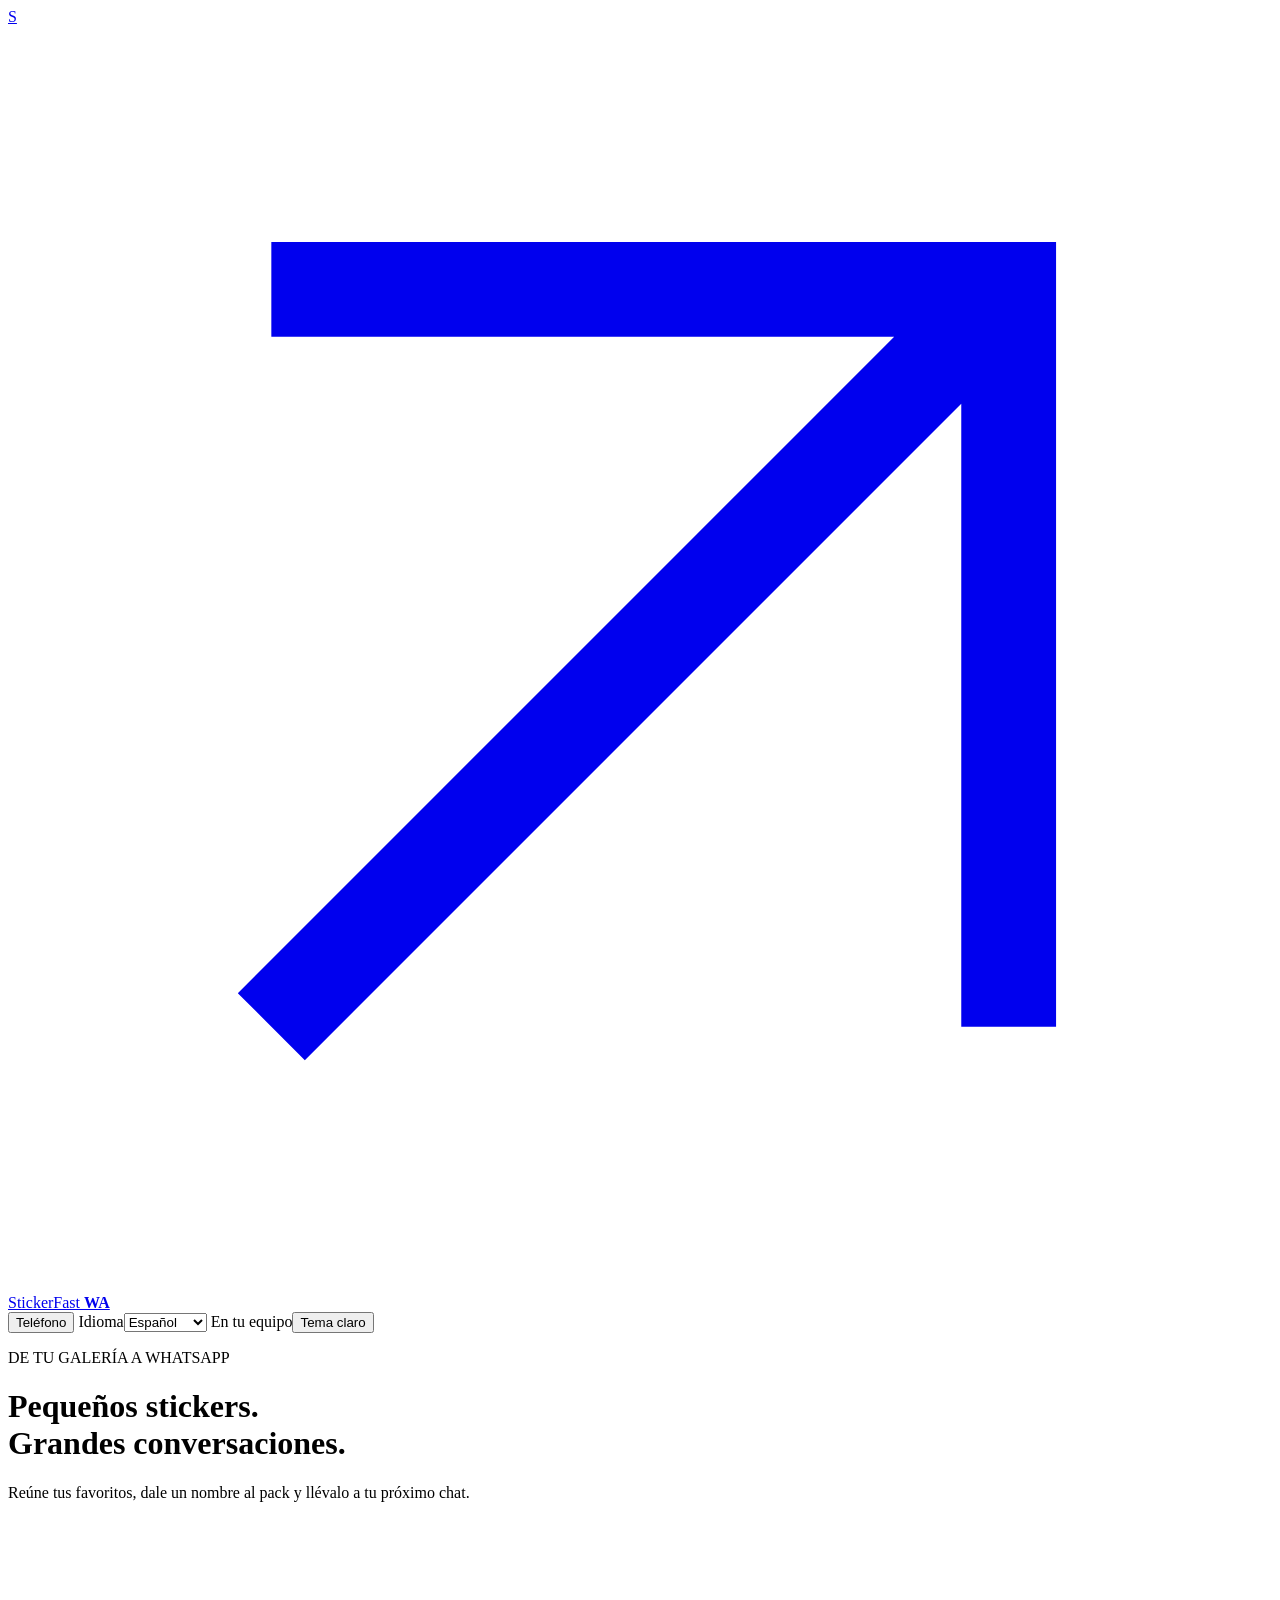
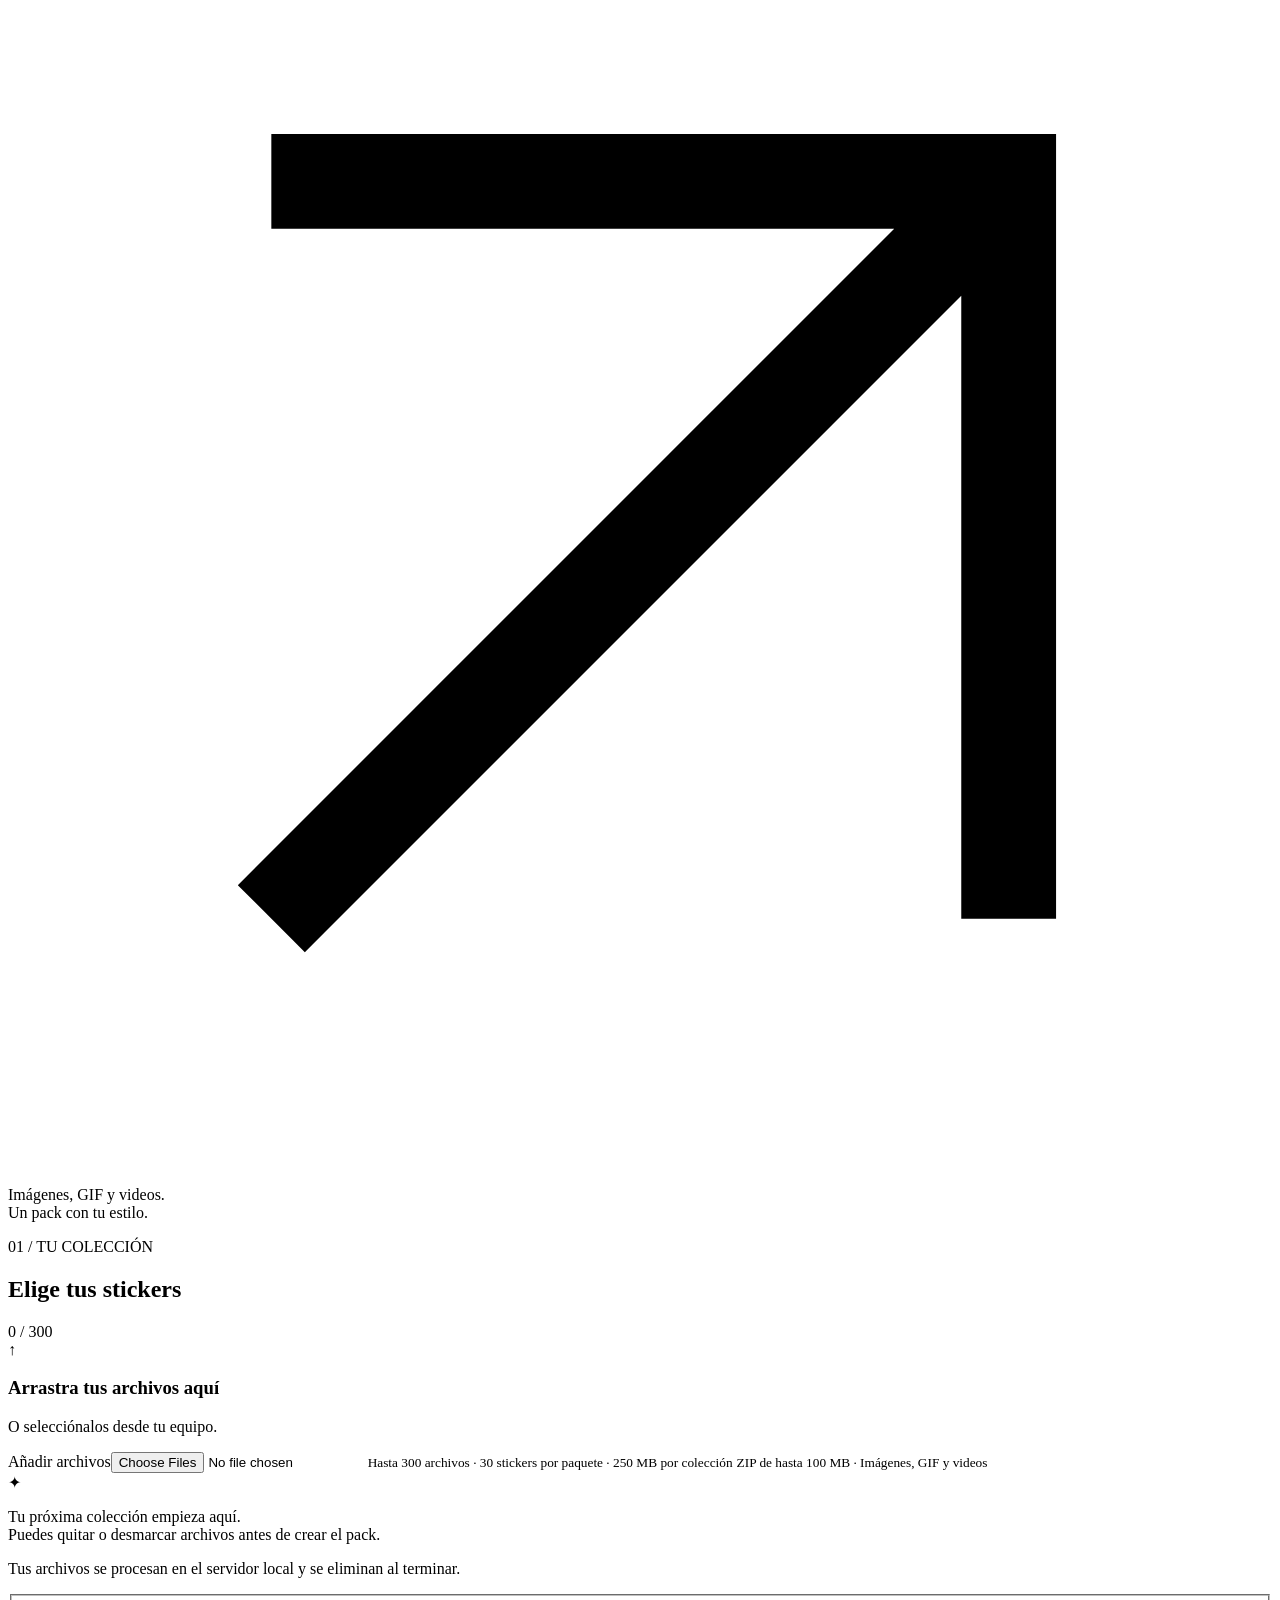
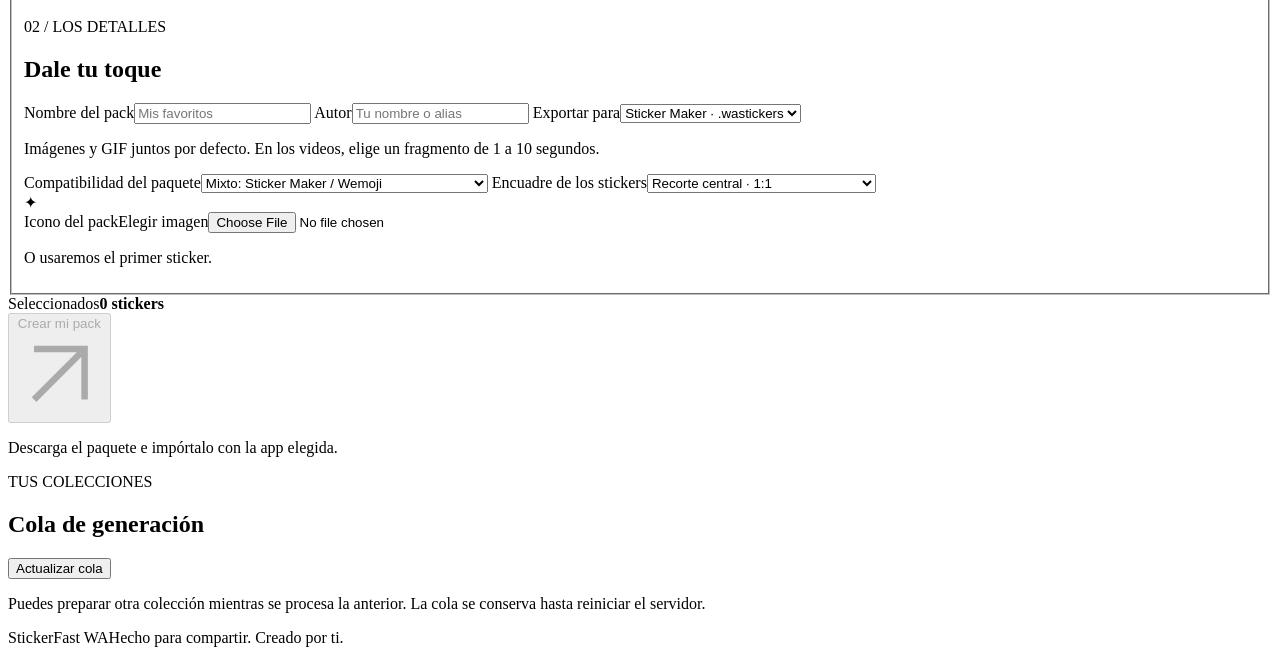
==== commit a1d68ada: "feat: add animation timeline editor and mixed collection controls" ====
--- a/src/server/web/index.html
+++ b/src/server/web/index.html
@@ -8,8 +8,10 @@
     <link rel="stylesheet" href="/web/style.css" />
     <script src="/web/locales.js" defer></script>
     <script src="/web/i18n.js" defer></script>
+    <script src="/web/font-picker.js" defer></script>
     <script src="/web/image-editor.js" defer></script>
     <script src="/web/collection-inputs.js" defer></script>
+    <script src="/web/animation-editor.js" defer></script>
     <script src="/web/app.js" defer></script>
   </head>
   <body>
@@ -171,18 +173,18 @@
                 <option value="wemoji">Wemoji · .wemojipack</option>
               </select></label
             >
-            <div class="mode-switch">
-              <div>
-                <label for="animated">Pack animado</label>
-                <p>Para GIF, WebP animado y videos</p>
-              </div>
-              <input
-                type="checkbox"
-                id="animated"
-                name="animated"
-                role="switch"
-              />
-            </div>
+            <p class="font-note">
+              Imágenes y GIF juntos por defecto. En los videos, elige un
+              fragmento de 1 a 10 segundos.
+            </p>
+            <label class="field"
+              >Compatibilidad del paquete<select id="compatibility">
+                <option value="mixed">Mixto: Sticker Maker / Wemoji</option>
+                <option value="strict">
+                  WhatsApp: separar imágenes y animaciones
+                </option>
+              </select></label
+            >
             <label class="field"
               >Encuadre de los stickers<select id="crop-mode" name="crop_mode">
                 <option value="center_crop">Recorte central · 1:1</option>
@@ -272,6 +274,7 @@
           </div>
         </div>
       </section>
+      <p id="compatibility-message" class="message" role="status" hidden></p>
       <section
         id="result-panel"
         class="panel result-panel"
@@ -365,6 +368,11 @@
         <div class="editor-controls">
           <fieldset id="editor-fields">
             <legend class="sr-only">Herramientas de edición</legend>
+            <div class="editor-tools">
+              <button type="button" id="editor-remove-bg" class="quiet">
+                Quitar fondo
+              </button>
+            </div>
             <div class="editor-tools">
               <button
                 type="button"
@@ -440,6 +448,21 @@
                 maxlength="120"
                 placeholder="Añade una frase"
             /></label>
+            <label class="field"
+              >Buscar fuentes<input
+                id="editor-font-search"
+                type="search"
+                placeholder="Nombre o estilo de fuente"
+                autocomplete="off"
+            /></label>
+            <label class="field"
+              >Fuente de Google Fonts<select id="editor-font-family">
+                <option value="default">Predeterminada (Arial)</option>
+              </select></label
+            >
+            <p class="font-note">
+              Las fuentes se incluyen en la aplicación y funcionan sin Internet.
+            </p>
             <div class="editor-color-row">
               <label class="field"
                 >Color del texto<input
@@ -509,5 +532,198 @@
         direcciones. Mantén el servidor encendido.
       </p>
     </dialog>
+    <dialog
+      id="animation-editor"
+      class="editor-dialog"
+      aria-labelledby="animation-title"
+    >
+      <div class="dialog-heading">
+        <div>
+          <p class="step">ANIMACIÓN / GIF</p>
+          <h2 id="animation-title">Edita tu animación</h2>
+        </div>
+        <button id="animation-close" class="quiet" type="button">
+          Cancelar
+        </button>
+      </div>
+      <p id="animation-info" role="status"></p>
+      <p id="animation-error" class="message" role="alert" hidden></p>
+      <div class="editor-layout">
+        <div class="editor-visual">
+          <div
+            id="animation-screen"
+            class="transparency animation-screen"
+          ></div>
+          <div class="editor-tools">
+            <button type="button" id="animation-prev" class="quiet">
+              Cuadro anterior</button
+            ><button type="button" id="animation-play" class="quiet">
+              Reproducir / pausar</button
+            ><button type="button" id="animation-next" class="quiet">
+              Cuadro siguiente
+            </button>
+          </div>
+          <label class="field"
+            >Recorrer cuadros<input
+              id="animation-seek"
+              type="range"
+              min="0"
+              max="1"
+              value="0"
+              step="1"
+          /></label>
+          <p id="animation-position" role="status"></p>
+          <div class="editor-tools" id="animation-markers">
+            <button type="button" id="animation-mark-start" class="quiet">
+              Marcar inicio</button
+            ><button type="button" id="animation-mark-end" class="quiet">
+              Marcar fin
+            </button>
+          </div>
+          <div class="editor-tools">
+            <button type="button" id="animation-source" class="quiet">
+              Ver original</button
+            ><button type="button" id="animation-result" class="quiet" disabled>
+              Ver resultado
+            </button>
+          </div>
+        </div>
+        <div class="editor-controls" id="animation-options">
+          <fieldset id="animation-fields">
+            <p>
+              Elige inicio y fin. Máximo 10 segundos; los fragmentos de video
+              deben durar al menos 1 segundo.
+            </p>
+            <label class="field"
+              >Inicio (segundos)<input
+                id="animation-start"
+                type="number"
+                min="0"
+                step="0.01"
+                value="0"
+            /></label>
+            <label class="field"
+              >Fin (segundos)<input
+                id="animation-end"
+                type="number"
+                min="0"
+                step="0.01"
+                value="1"
+            /></label>
+            <label class="field"
+              >Encuadre de los stickers<select id="animation-crop_mode">
+                <option value="fit">
+                  Original · ajustar con transparencia
+                </option>
+                <option value="center_crop">Recorte central · 1:1</option>
+              </select></label
+            >
+            <label class="field"
+              >Zoom<input
+                id="animation-zoom"
+                type="range"
+                min="0.25"
+                max="4"
+                step="0.05"
+                value="1"
+            /></label>
+            <label class="field"
+              >Posición horizontal<input
+                id="animation-x"
+                type="range"
+                min="-512"
+                max="512"
+                value="0"
+            /></label>
+            <label class="field"
+              >Posición vertical<input
+                id="animation-y"
+                type="range"
+                min="-512"
+                max="512"
+                value="0"
+            /></label>
+            <label class="field"
+              >Girar<select id="animation-rotate">
+                <option value="0">0°</option>
+                <option value="90">90°</option>
+                <option value="180">180°</option>
+                <option value="270">270°</option>
+              </select></label
+            >
+            <label class="field"
+              >Voltear<input id="animation-flip" type="checkbox"
+            /></label>
+            <label class="field"
+              >Texto<input
+                id="animation-text"
+                maxlength="120"
+                placeholder="Añade una frase"
+            /></label>
+            <label class="field"
+              >Fuente de Google Fonts<select id="animation-font">
+                <option value="default">Comic Neue</option>
+              </select></label
+            >
+            <label class="field"
+              >Tamaño del texto<input
+                id="animation-font_size"
+                type="range"
+                min="16"
+                max="80"
+                value="40"
+            /></label>
+            <label class="field"
+              >Altura del texto<input
+                id="animation-text_y"
+                type="range"
+                min="48"
+                max="464"
+                value="432"
+            /></label>
+            <label class="field"
+              >Color del texto<input
+                id="animation-text_color"
+                type="color"
+                value="#ffffff"
+            /></label>
+            <label class="field"
+              >Quitar fondo de todos los cuadros<input
+                id="animation-remove_bg"
+                type="checkbox"
+            /></label>
+            <p>
+              La eliminación de fondo se realiza cuadro por cuadro y puede
+              tardar. Revisa los bordes en la vista previa.
+            </p>
+          </fieldset>
+        </div>
+      </div>
+      <p id="animation-validation" role="status"></p>
+      <div class="editor-footer">
+        <div>
+          <button type="button" id="animation-undo" class="quiet" disabled>
+            Deshacer</button
+          ><button type="button" id="animation-reset" class="quiet">
+            Reiniciar edición
+          </button>
+        </div>
+        <button
+          type="button"
+          id="animation-render"
+          class="button secondary"
+          disabled
+        >
+          Generar vista previa</button
+        ><button
+          type="button"
+          id="animation-apply"
+          class="button primary"
+          disabled
+        >
+          Usar animación
+        </button>
+      </div>
+    </dialog>
   </body>
 </html>
